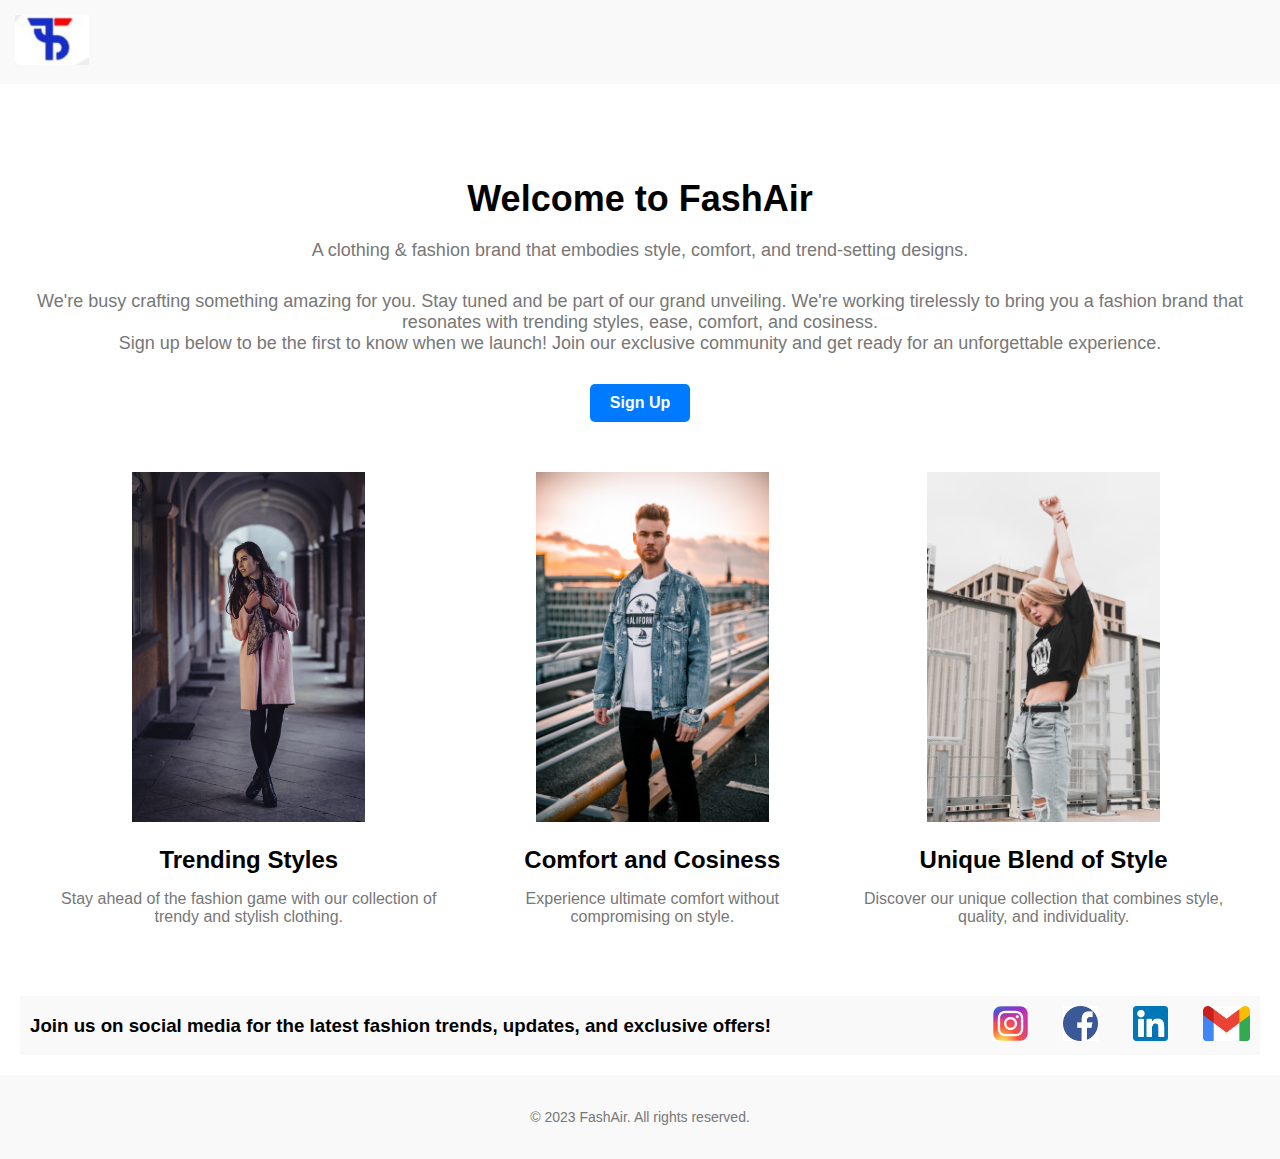
==== index.html @ b5667c3f "home page" ====
<!DOCTYPE html>
<html>

<head>
  <title>FashAir - Clothing Brand</title>

<link rel="stylesheet" href="public/css/style.css"> 
<link rel="stylesheet" href="https://cdnjs.cloudflare.com/ajax/libs/font-awesome/5.15.4/css/all.min.css">

</head>

<body>
  <header>
    <div class="logo">
      <img src="public/images/logo.jpeg" alt="FashAir Logo">
    </div>
    <!-- <nav>
      <ul>
        <li><a href="#">Home</a></li>
        <li><a href="#">Products</a></li>
        <li><a href="#">About Us</a></li>
        <li><a href="#">Contact</a></li>
      </ul>
    </nav> -->
  </header>

  <main>
    <section class="hero">
      <h1>Welcome to FashAir</h1>
      <p>A clothing & fashion brand that embodies style, comfort, and trend-setting designs.</p>
      <p>We're busy crafting something amazing for you. Stay tuned and be part of our grand unveiling. We're working
        tirelessly to bring you a fashion brand that resonates with trending styles, ease, comfort, and
        cosiness.<br>Sign up below to be the first to know when we launch! Join our exclusive community and get ready
        for an unforgettable experience.</p>
      <a href="https://forms.gle/Sq5ZgWLDDweFdtVp7" class="cta-button">Sign Up</a>
    </section>

    <section class="features">
      <div class="feature">
        <img src="public/images/pic1.jpeg" alt="Trending Styles">
        <h2>Trending Styles</h2>
        <p>Stay ahead of the fashion game with our collection of trendy and stylish clothing.</p>
      </div>
      <div class="feature">
        <img src="public/images/pic2.jpeg" alt="Comfort and Cosiness">
        <h2>Comfort and Cosiness</h2>
        <p>Experience ultimate comfort without compromising on style.</p>
      </div>
      <div class="feature">
        <img src="public/images/pic3.jpeg" alt="Unique Blend of Style">
        <h2>Unique Blend of Style</h2>
        <p>Discover our unique collection that combines style, quality, and individuality.</p>
      </div>
    </section>

    <br><br><br>

    <div class="social-media-row">
      <div class="left-section">
        <h3>Join us on social media for the latest fashion trends, updates, and exclusive offers!</h3>
      </div>
      <div class="right-section">
        <a href="https://instagram.com/_fashair_?igshid=NTc4MTIwNjQ2YQ=="><img src="public/images/insta.jpeg"
            alt="Facebook" class="social-logo"></a>
        <a href="https://www.facebook.com/profile.php?id=100093814717870&mibextid=ZbWKwL"><img
            src="public/images/fb.png" alt="Instagram" class="social-logo"></a>
        <a href="https://www.linkedin.com/company/fashair"><img src="public/images/linkedin.png" alt="LinkedIn"
            class="social-logo"></a>
        <a href="mailto:fashair.connect@gmail.com"><img src="public/images/gmail.png" alt="Google"
            class="social-logo"></a>
      </div>
    </div>





  </main>

  <footer>
    <p>&copy; 2023 FashAir. All rights reserved.</p>
  </footer>
</body>

</html>
---- public/css/style.css ----
/* Add your custom styles here */
@media (min-width: 1000px) {

    body {
        font-family: Arial, sans-serif;
        margin: 0;
        padding: 0;
    }

    header {
        background-color: #f9f9f9;
        padding: 15px;
        display: flex;
        justify-content: space-between;
        align-items: center;
    }

    .logo {
        display: inline-block;
    }

    .logo img {
        height: 50px;
    }

    nav ul {
        list-style-type: none;
        margin: 0;
        padding: 0;
        display: flex;
    }

    nav ul li {
        margin-left: 20px;
    }

    main {
        padding: 20px;
    }

    .hero {
        text-align: center;
        padding: 50px 0;
    }

    .hero h1 {
        font-size: 36px;
        margin-bottom: 20px;
    }

    .hero p {
        font-size: 18px;
        color: #777;
        margin-bottom: 30px;
    }

    .cta-button {
        display: inline-block;
        background-color: #007bff;
        color: #fff;
        padding: 10px 20px;
        text-decoration: none;
        border-radius: 5px;
        font-weight: bold;
    }

    .features {
        display: flex;
        justify-content: center;
        /* margin-top: 40px; */
    }

    .feature {
        text-align: center;
        margin: 0 20px;
    }

    .feature img {
        height: 350px;
        /* width: 260px; */
        /* margin-bottom: 20px; */
    }

    .feature h2 {
        font-size: 24px;
        margin-bottom: 10px;
    }

    .feature p {
        font-size: 16px;
        color: #777;
    }

    footer {
        background-color: #f9f9f9;
        padding: 20px;
        text-align: center;
        color: #777;
        font-size: 14px;
    }

    .social-media-row {
        display: flex;
        align-items: center;
        justify-content: space-between;
        background-color: #f9f9f9;
        padding: 10px;
    }

    .social-media-row h3 {
        margin: 0;
    }

    .social-media-row a {
        color: #555;
        margin-left: 10px;
        text-decoration: none;
    }

    .social-media-row {
        display: flex;
        justify-content: space-between;
        align-items: center;
    }

    .left-section {
        flex-grow: 1;
        text-align: left;
    }

    .right-section {
        display: flex;
        justify-content: flex-end;
        align-items: center;
    }

    .right-section a {
        margin-left: 35px;
    }

    .social-logo {
        height: 35px;
        /* Adjust the height as desired */
    }

}













/* Add your custom styles here */
@media (max-width: 999px) {

    body {
        font-family: Arial, sans-serif;
        margin: 0;
        padding: 0;
    }

    header {
        text-align: center;

        background-color: #f9f9f9;
        padding: 10px;
        /* display: flex;
        justify-content: space-between;
        align-items: center; */
    }

    .logo {
        margin: auto;

        /* display: flex;
        justify-content: center;
        align-items: center; */
      }

    .logo img {
        height: 90px;
        /* display: flex;
        justify-content: center;
        align-items: center; */
    }

    nav ul {
        list-style-type: none;
        margin: 0;
        padding: 0;
        display: flex;
    }

    nav ul li {
        margin-left: 20px;
    }

    main {
        padding: 20px;
    }

    .hero {
        text-align: center;
        padding: 50px 0;
    }

    .hero h1 {
        margin-top: -7px;
        font-size: 50px;
        margin-bottom: 40px;
    }

    .hero p {
        font-size: 18px;
        color: #777;
        margin-bottom: 30px;
    }

    .cta-button {
        /* display: inline-block; */
        display: flex;
        justify-content: center;
        flex-wrap: wrap;
        align-items: center;
        flex-basis: 100%;
        background-color: #007bff;
        color: #fff;
        padding: 10px 20px;
        text-decoration: none;
        border-radius: 20px;
        font-weight: bold;
        font-size: 50px;
        height: 100px;
        margin-top: 80px;
        margin-bottom: 30px;
        margin-left: 90px;
        margin-right: 90px;
    }

    .features {
        display: flex;
        justify-content: center;
        /* margin-top: 40px; */
        flex-wrap: wrap;
    }

    .feature {
        /* text-align: center;
        margin: 0 20px;
        text-align: center; */
        margin: 20px;
        display: flex;
        flex-direction: column;
        align-items: center;
        flex-basis: 100%;
    }

    .feature img {
        height: 700px;
        /* width: 260px; */
        /* margin-bottom: 10px; */
    }

    .feature h2 {
        font-size: 32px;
        margin-bottom: -7px;
    }

    .feature p {
        font-size: 24px;
        color: #777;
        margin-bottom: 45px;
    }

    footer {
        background-color: #f9f9f9;
        padding: 20px;
        text-align: center;
        color: #777;
        font-size: 14px;
    }

    .social-media-row {
        flex-direction: column;

        background-color: #f9f9f9;
        /* display: flex;
        align-items: center;
        justify-content: space-between;
        padding: 10px; */
    }

    .social-media-row h3 {
        margin: 0;
    }

    .social-media-row a {
        color: #555;
        margin-left: 10px;
        text-decoration: none;
    }

    .social-media-row {
        display: flex;
        justify-content: space-between;
        align-items: center;
    }

    .left-section {
        width: 100%;
    text-align: center;
    font-size: 30px;
    margin-top: 30px;
    margin-bottom: 40px;
        
        flex-grow: 1;
        /* text-align: left; */

    }

    .right-section {
        width: 100%;
        text-align: center;
        justify-content: center;

        /* display: flex;
        justify-content: flex-end;
        align-items: center; */
    }

    .right-section a {
        margin-left: 35px;
    }

    .social-logo {
        height: 65px;
        padding: 12px;
        /* Adjust the height as desired */
    }

}
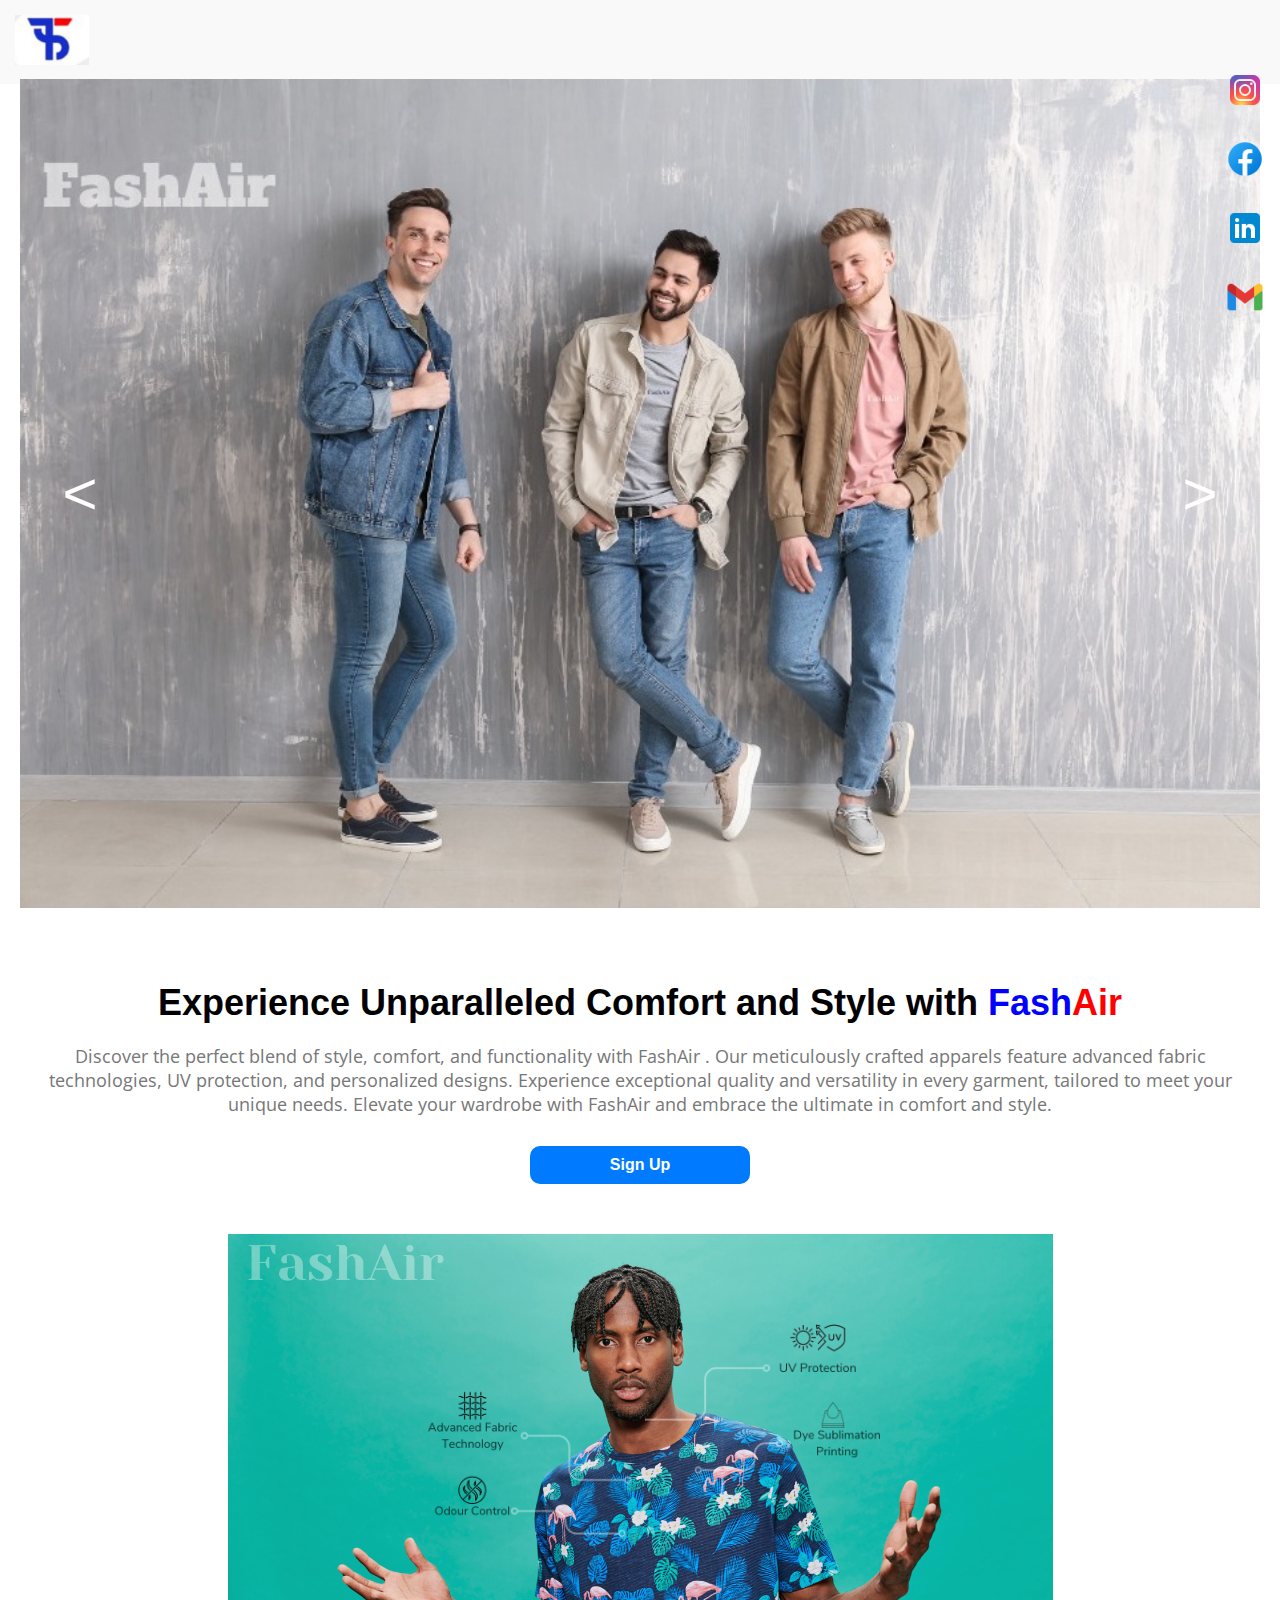
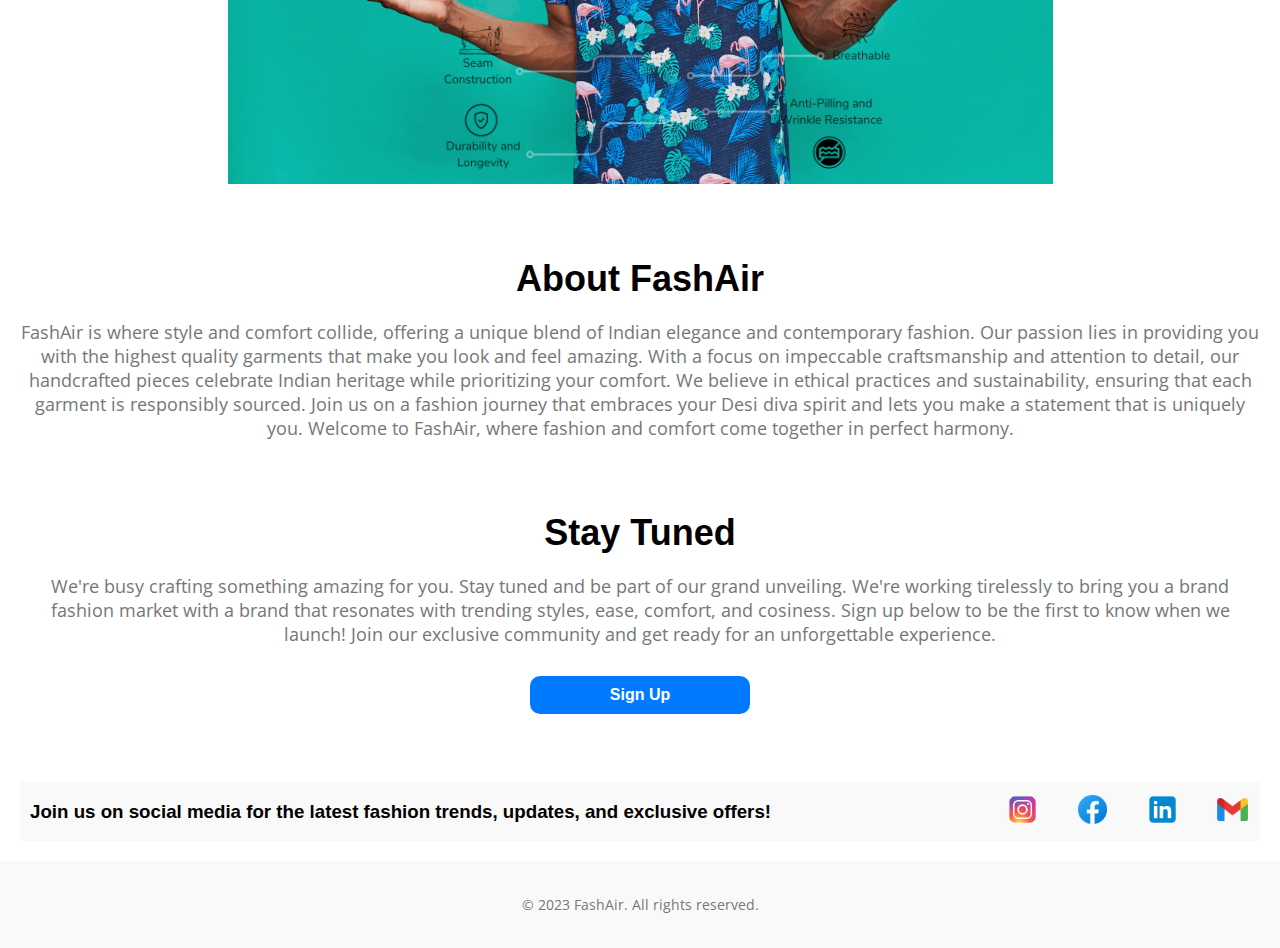
==== commit 8a041bb0: "umang changes" ====
--- a/index.html
+++ b/index.html
@@ -25,17 +25,25 @@
   </header>
 
   <main>
+
+    <div class="slider-container">
+      <div class="slider">
+        <img src="public/images/home1.jpeg" alt="Image 1" />
+        <img src="public/images/home2.jpeg" alt="Image 2" />
+        <img src="public/images/home3.jpeg" alt="Image 3" />
+      </div>
+      <button class="prev-btn">&lt;</button>
+      <button class="next-btn">&gt;</button>
+    </div>
+
+
     <section class="hero">
-      <h1>Welcome to FashAir</h1>
-      <p>A clothing & fashion brand that embodies style, comfort, and trend-setting designs.</p>
-      <p>We're busy crafting something amazing for you. Stay tuned and be part of our grand unveiling. We're working
-        tirelessly to bring you a fashion brand that resonates with trending styles, ease, comfort, and
-        cosiness.<br>Sign up below to be the first to know when we launch! Join our exclusive community and get ready
-        for an unforgettable experience.</p>
+      <h1>Experience Unparalleled Comfort and Style with <span class = "fash">Fash</span><span class = "air">Air</span></h1>
+      <p>Discover the perfect blend of style, comfort, and functionality with FashAir . Our meticulously crafted apparels feature advanced fabric technologies, UV protection, and personalized designs. Experience exceptional quality and versatility in every garment, tailored to meet your unique needs. Elevate your wardrobe with FashAir and embrace the ultimate in comfort and style.</p>
       <a href="https://forms.gle/Sq5ZgWLDDweFdtVp7" class="cta-button">Sign Up</a>
     </section>
 
-    <section class="features">
+    <!-- <section class="features">
       <div class="feature">
         <img src="public/images/pic1.jpeg" alt="Trending Styles">
         <h2>Trending Styles</h2>
@@ -51,26 +59,75 @@
         <h2>Unique Blend of Style</h2>
         <p>Discover our unique collection that combines style, quality, and individuality.</p>
       </div>
+    </section> -->
+
+    <div class="photo-container">
+      <img src="public/images/model2.png" alt="Your Photo">
+      <div class="icon-overlay">
+        <img class="icon-overlay-1" src="public/images/quality/icon1.png" alt="uv Photo">
+      </div>
+      <div class="icon-overlay">
+        <img class="icon-overlay-2" src="public/images/quality/icon2.png" alt="uv Photo">
+      </div>
+      <div class="icon-overlay">
+        <img class="icon-overlay-3" src="public/images/quality/icon3.png" alt="uv Photo">
+      </div>
+      <div class="icon-overlay">
+        <img class="icon-overlay-4" src="public/images/quality/icon4.png" alt="uv Photo">
+      </div>
+      <div class="icon-overlay">
+        <img class="icon-overlay-5" src="public/images/quality/icon5.png" alt="uv Photo">
+      </div>
+      <div class="icon-overlay">
+        <img class="icon-overlay-6" src="public/images/quality/icon6.png" alt="uv Photo">
+      </div>
+      <div class="icon-overlay">
+        <img class="icon-overlay-7" src="public/images/quality/icon7.png" alt="uv Photo">
+      </div>
+      <div class="icon-overlay">
+        <img class="icon-overlay-8" src="public/images/quality/icon8.png" alt="uv Photo">
+      </div>
+      
+    </div>
+
+    <section class="hero">
+      <h1>About FashAir</h1>
+      <p>FashAir is where style and comfort collide, offering a unique blend of Indian elegance and contemporary fashion. Our passion lies in providing you with the highest quality garments that make you look and feel amazing. With a focus on impeccable craftsmanship and attention to detail, our handcrafted pieces celebrate Indian heritage while prioritizing your comfort. We believe in ethical practices and sustainability, ensuring that each garment is responsibly sourced. Join us on a fashion journey that embraces your Desi diva spirit and lets you make a statement that is uniquely you. Welcome to FashAir, where fashion and comfort come together in perfect harmony.</p>
+      <br>
+      <h1>Stay Tuned</h1>
+      <p>We're busy crafting something amazing for you. Stay tuned and be part of our grand unveiling. We're working tirelessly to bring you a brand fashion market with a brand that resonates with trending styles, ease, comfort, and cosiness. Sign up below to be the first to know when we launch! Join our exclusive community and get ready for an unforgettable experience.</p>
+      <a href="https://forms.gle/Sq5ZgWLDDweFdtVp7" class="cta-button">Sign Up</a>
     </section>
 
-    <br><br><br>
+
+    <br>
+
 
     <div class="social-media-row">
       <div class="left-section">
         <h3>Join us on social media for the latest fashion trends, updates, and exclusive offers!</h3>
       </div>
       <div class="right-section">
-        <a href="https://instagram.com/_fashair_?igshid=NTc4MTIwNjQ2YQ=="><img src="public/images/insta.jpeg"
+        <a href="https://instagram.com/_fashair_?igshid=NTc4MTIwNjQ2YQ=="><img src="public/images/insta1.png"
             alt="Facebook" class="social-logo"></a>
         <a href="https://www.facebook.com/profile.php?id=100093814717870&mibextid=ZbWKwL"><img
-            src="public/images/fb.png" alt="Instagram" class="social-logo"></a>
-        <a href="https://www.linkedin.com/company/fashair"><img src="public/images/linkedin.png" alt="LinkedIn"
+            src="public/images/fb1.png" alt="Instagram" class="social-logo"></a>
+        <a href="https://www.linkedin.com/company/fashair"><img src="public/images/linkedin1.png" alt="LinkedIn"
             class="social-logo"></a>
-        <a href="mailto:fashair.connect@gmail.com"><img src="public/images/gmail.png" alt="Google"
+        <a href="mailto:fashair.connect@gmail.com"><img src="public/images/mail.png" alt="Google"
             class="social-logo"></a>
       </div>
     </div>
 
+
+    <div class="social-media-icons">
+        <a href="https://instagram.com/_fashair_?igshid=NTc4MTIwNjQ2YQ==" class="social-icon"><img src="public/images/insta1.png"
+            alt="Facebook"></a>
+        <a href="https://www.facebook.com/profile.php?id=100093814717870&mibextid=ZbWKwL" class="social-icon"><img
+            src="public/images/fb1.png" alt="Instagram"></a>
+        <a href="https://www.linkedin.com/company/fashair" class="social-icon"><img src="public/images/linkedin1.png" alt="LinkedIn"></a>
+        <a href="mailto:fashair.connect@gmail.com" class="social-icon"><img src="public/images/mail.png" alt="Google"></a>
+    </div>
 
 
 
@@ -80,6 +137,9 @@
   <footer>
     <p>&copy; 2023 FashAir. All rights reserved.</p>
   </footer>
+
+  <script src="public/scripts/script.js"></script>
+
 </body>
 
 </html>--- a/public/css/style.css
+++ b/public/css/style.css
@@ -1,11 +1,29 @@
+@import url('https://fonts.googleapis.com/css2?family=Montserrat&display=swap');
+@import url('https://fonts.googleapis.com/css2?family=Lato&display=swap');
+@import url('https://fonts.googleapis.com/css2?family=Playfair+Display&display=swap');
+@import url('https://fonts.googleapis.com/css2?family=Open+Sans&display=swap');
+
+.fash {
+    color: blue;
+}
+
+.air {
+    color: red;
+}
+
+body {
+  font-family: Arial, sans-serif;
+  margin: 0;
+  padding: 0;
+}
+
+p {
+  font-family: 'Open Sans', sans-serif;
+}
+
 /* Add your custom styles here */
 @media (min-width: 1000px) {
 
-    body {
-        font-family: Arial, sans-serif;
-        margin: 0;
-        padding: 0;
-    }
 
     header {
         background-color: #f9f9f9;
@@ -60,8 +78,9 @@
         color: #fff;
         padding: 10px 20px;
         text-decoration: none;
-        border-radius: 5px;
+        border-radius: 10px;
         font-weight: bold;
+        width: 180px;
     }
 
     .features {
@@ -92,6 +111,8 @@
     }
 
     footer {
+        /* position: fixed;
+        bottom: 0; */
         background-color: #f9f9f9;
         padding: 20px;
         text-align: center;
@@ -143,6 +164,124 @@
         /* Adjust the height as desired */
     }
 
+
+    .slider-container {
+        position: relative;
+        width: 100%;
+        overflow: hidden;
+        margin-top: -25px;
+      }
+      
+      .slider {
+        display: flex;
+        transition: transform 0.5s ease-in-out;
+        flex-wrap: nowrap;
+        width: calc(100% * 3);
+      }
+      
+      .slider img {
+        width: 100%;
+        height: auto;
+        object-fit: cover;
+      }
+      
+      .prev-btn,
+      .next-btn {
+        position: absolute;
+        top: 50%;
+        transform: translateY(-50%);
+        width: 100px;
+        height: 100px;
+        font-size: 60px;
+        background-color: transparent;
+        border: none;
+        color: white;
+        cursor: pointer;
+      }
+      
+      .prev-btn {
+        left: 10px;
+      }
+      
+      .next-btn {
+        right: 10px;
+      }
+
+      .photo-container {
+        display: flex;
+        justify-content: center;
+        align-items: center;
+        position: relative;
+      }
+
+      .photo-container img {
+        align-items: center;
+        width: auto;
+        height: 550px;
+        /* margin-bottom: 10px; */
+        opacity: 0.97;
+        object-fit: contain;
+    }
+
+    .icon-overlay img {
+        position: absolute;
+        height: 235px;
+        opacity: 1;
+      }
+      
+      .icon-overlay-1 {
+        top: 100px;
+        left: 400px;
+      }
+      .icon-overlay-2 {
+        top: 160px;
+        left: 410px;
+      }
+      .icon-overlay-3 {
+        top: 320px;
+        left: 420px;
+      }
+      .icon-overlay-4 {
+        top: 412px;
+        left: 420px;
+      }
+      .icon-overlay-5 {
+        top: 60px;
+        right: 380px;
+      }
+      .icon-overlay-6 {
+        top: 100px;
+        right: 350px;
+      }
+      .icon-overlay-7 {
+        top: 300px;
+        right: 350px;
+      }
+      .icon-overlay-8 {
+        top: 390px;
+        right: 360px;
+      }
+
+
+      .social-media-icons {
+        position: fixed;
+        /* bottom: 30px; */
+        top: 70px;
+        right: 15px;
+        display: flex;
+        flex-direction: column;
+        align-items: center;
+    }
+    
+    .social-icon {
+        margin-bottom: 25px;
+    }
+    
+    .social-icon img {
+        /* width: 100px; */
+        height: 40px;
+    }
+
 }
 
 
@@ -160,11 +299,7 @@
 /* Add your custom styles here */
 @media (max-width: 999px) {
 
-    body {
-        font-family: Arial, sans-serif;
-        margin: 0;
-        padding: 0;
-    }
+
 
     header {
         text-align: center;
@@ -207,7 +342,6 @@
     }
 
     .hero {
-        text-align: center;
         padding: 50px 0;
     }
 
@@ -215,6 +349,7 @@
         margin-top: -7px;
         font-size: 50px;
         margin-bottom: 40px;
+        text-align: center;
     }
 
     .hero p {
@@ -237,11 +372,11 @@
         border-radius: 20px;
         font-weight: bold;
         font-size: 50px;
-        height: 100px;
+        height: 90px;
         margin-top: 80px;
         margin-bottom: 30px;
-        margin-left: 90px;
-        margin-right: 90px;
+        margin-left: 130px;
+        margin-right: 130px;
     }
 
     .features {
@@ -295,6 +430,8 @@
         align-items: center;
         justify-content: space-between;
         padding: 10px; */
+        padding-bottom: 25px;
+        margin-bottom: 30px;
     }
 
     .social-media-row h3 {
@@ -345,4 +482,122 @@
         /* Adjust the height as desired */
     }
 
+
+
+    .slider-container {
+        position: relative;
+        width: 100%;
+        overflow: hidden;
+        margin-top: -20px;
+      }
+      
+      .slider {
+        display: flex;
+        transition: transform 0.5s ease-in-out;
+        /* width: 100%;
+        box-sizing: border-box; */
+      }
+      
+      .slider img {
+        width: 100%;
+        height: auto;
+        margin-right: 8px;
+      }
+      
+      .prev-btn,
+      .next-btn {
+        position: absolute;
+        top: 50%;
+        transform: translateY(-50%);
+        width: 100px;
+        height: 100px;
+        font-size: 60px;
+        background-color: transparent;
+        border: none;
+        color: white;
+        cursor: pointer;
+      }
+      
+      .prev-btn {
+        left: 10px;
+      }
+      
+      .next-btn {
+        right: 10px;
+      }
+
+
+
+      .photo-container {
+        position: relative;
+        display: inline-block;
+      }
+
+      .photo-container img {
+        max-width: 100%;
+        height: auto;
+        /* margin-bottom: 10px; */
+        opacity: 0.97;
+    }
+
+    .icon-overlay img {
+        position: absolute;
+        height: 380px;
+        opacity: 1;
+      }
+      
+      .icon-overlay-1 {
+        top: 15px;
+        left: 50px;
+      }
+      .icon-overlay-2 {
+        top: 110px;
+        left: 40px;
+      }
+      .icon-overlay-3 {
+        top: 280px;
+        left: 30px;
+      }
+      .icon-overlay-4 {
+        top: 420px;
+        left: 20px;
+      }
+      .icon-overlay-5 {
+        top: 10px;
+        right: -20px;
+      }
+      .icon-overlay-6 {
+        top: 60px;
+        right: 0px;
+      }
+      .icon-overlay-7 {
+        top: 230px;
+        right: 0px;
+      }
+      .icon-overlay-8 {
+        top: 380px;
+        right: 0px;
+      }
+
+
+
+
+    .social-media-icons {
+        position: fixed;
+        bottom: 30px;
+        right: 20px;
+        display: flex;
+        flex-direction: column;
+        align-items: center;
+    }
+    
+    .social-icon {
+        margin-bottom: 25px;
+    }
+    
+    .social-icon img {
+        /* width: 100px; */
+        height: 85px;
+    }
+
 }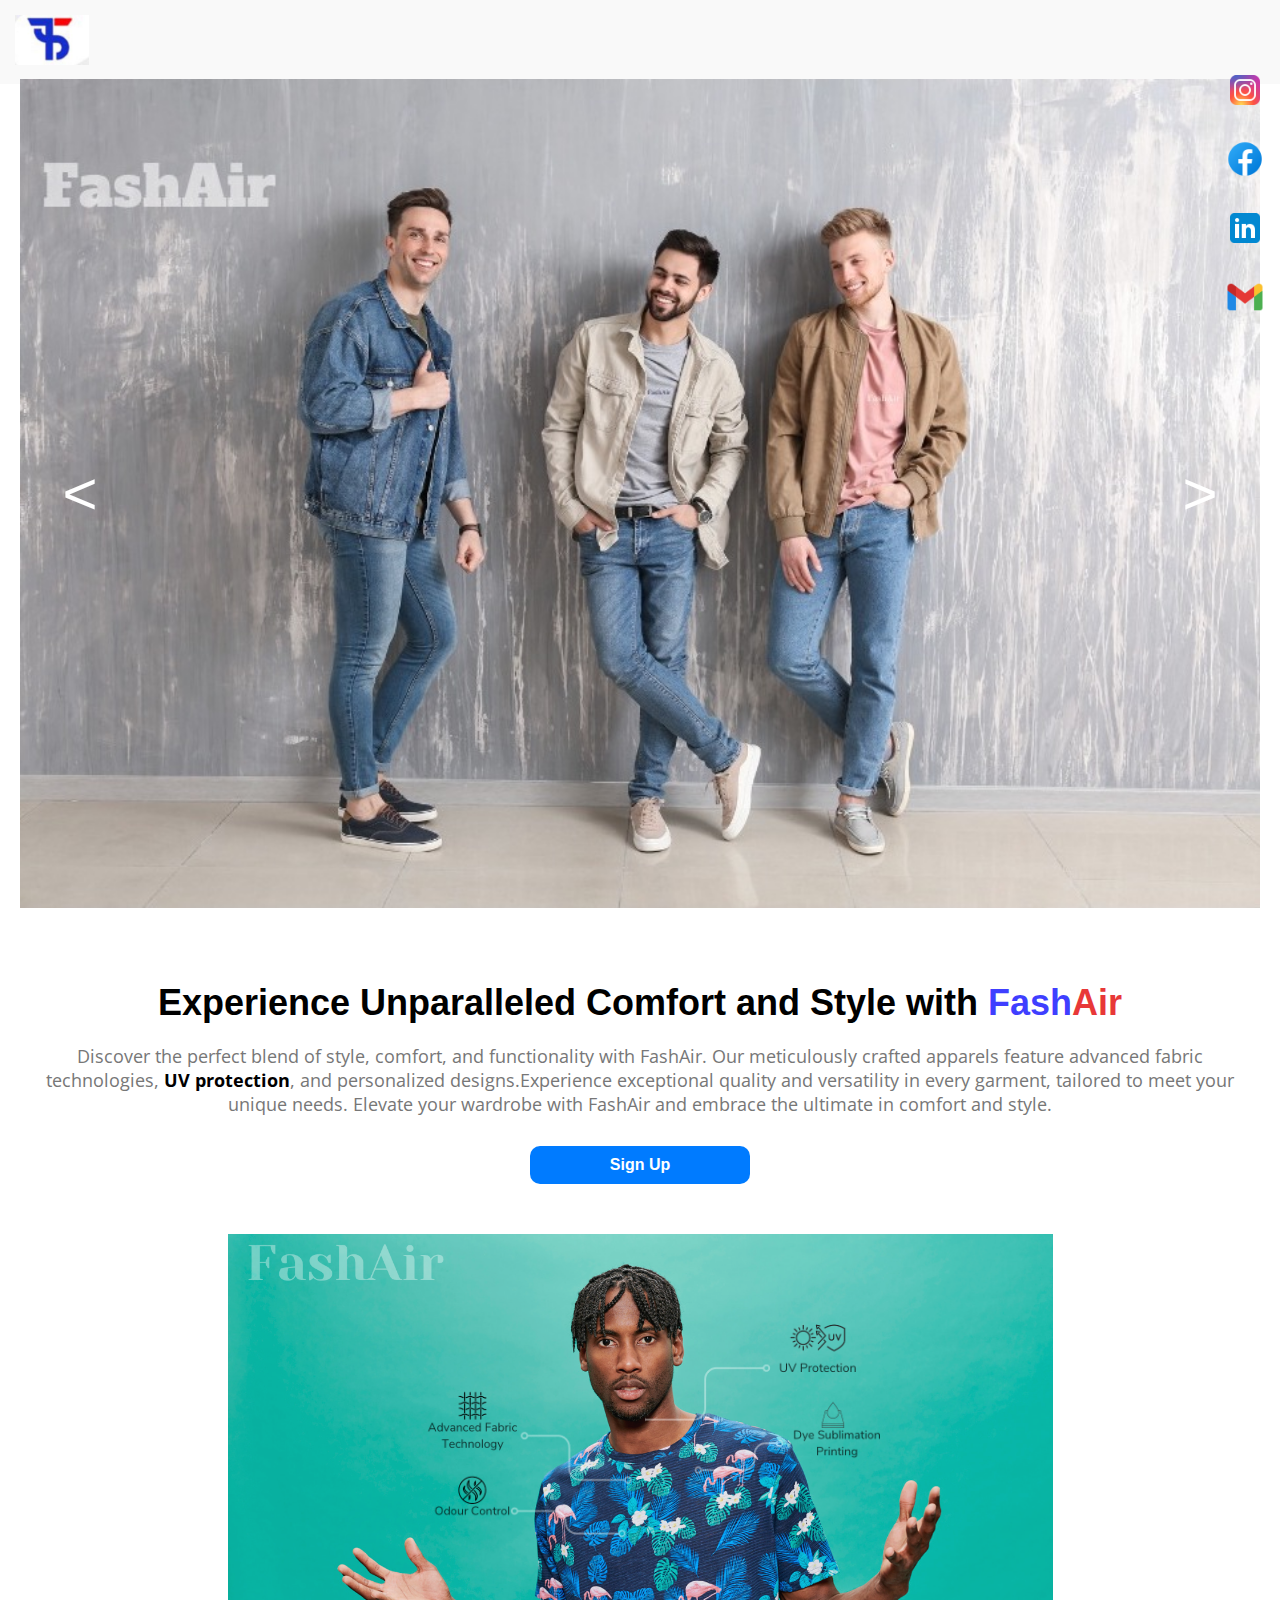
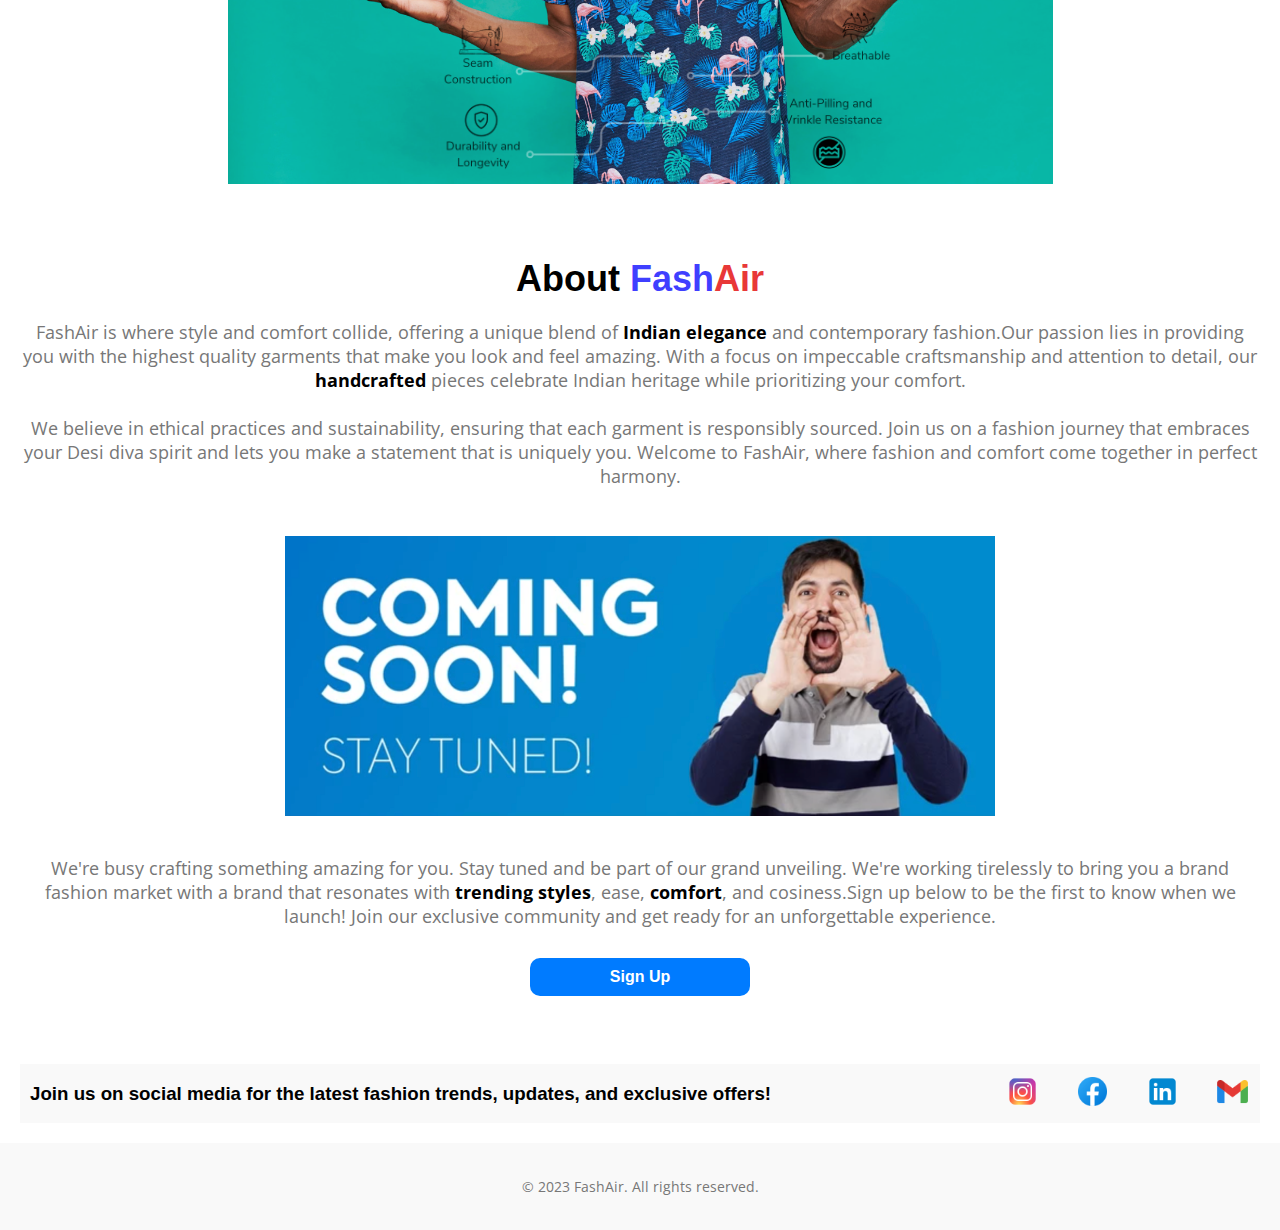
==== commit 962099a0: "fixes" ====
--- a/index.html
+++ b/index.html
@@ -39,8 +39,8 @@
 
     <section class="hero">
       <h1>Experience Unparalleled Comfort and Style with <span class = "fash">Fash</span><span class = "air">Air</span></h1>
-      <p>Discover the perfect blend of style, comfort, and functionality with FashAir . Our meticulously crafted apparels feature advanced fabric technologies, UV protection, and personalized designs. Experience exceptional quality and versatility in every garment, tailored to meet your unique needs. Elevate your wardrobe with FashAir and embrace the ultimate in comfort and style.</p>
-      <a href="https://forms.gle/Sq5ZgWLDDweFdtVp7" class="cta-button">Sign Up</a>
+      <p>Discover the perfect blend of style, comfort, and functionality with FashAir. Our meticulously crafted apparels feature advanced fabric technologies, <span style="color: black; font-weight: bold;">UV protection</span>, and personalized designs.<span class="mb-br"></span><span class="mb-br"></span>Experience exceptional quality and versatility in every garment, tailored to meet your unique needs. Elevate your wardrobe with FashAir and embrace the ultimate in comfort and style.</p>
+      <a href="signup.html" class="cta-button">Sign Up</a>
     </section>
 
     <!-- <section class="features">
@@ -91,12 +91,14 @@
     </div>
 
     <section class="hero">
-      <h1>About FashAir</h1>
-      <p>FashAir is where style and comfort collide, offering a unique blend of Indian elegance and contemporary fashion. Our passion lies in providing you with the highest quality garments that make you look and feel amazing. With a focus on impeccable craftsmanship and attention to detail, our handcrafted pieces celebrate Indian heritage while prioritizing your comfort. We believe in ethical practices and sustainability, ensuring that each garment is responsibly sourced. Join us on a fashion journey that embraces your Desi diva spirit and lets you make a statement that is uniquely you. Welcome to FashAir, where fashion and comfort come together in perfect harmony.</p>
+      <h1>About <span class = "fash">Fash</span><span class = "air">Air</span></h1>
+      <p>FashAir is where style and comfort collide, offering a unique blend of <span style="color: black; font-weight: bold;">Indian elegance</span> and contemporary fashion.<span class="mb-br"></span><span class="mb-br"></span>Our passion lies in providing you with the highest quality garments that make you look and feel amazing. With a focus on impeccable craftsmanship and attention to detail, our <span style="color: black; font-weight: bold;">handcrafted</span> pieces celebrate Indian heritage while prioritizing your comfort.<br><br>We believe in ethical practices and sustainability, ensuring that each garment is responsibly sourced. Join us on a fashion journey that embraces your Desi diva spirit and lets you make a statement that is uniquely you. Welcome to FashAir, where fashion and comfort come together in perfect harmony.</p>
       <br>
-      <h1>Stay Tuned</h1>
-      <p>We're busy crafting something amazing for you. Stay tuned and be part of our grand unveiling. We're working tirelessly to bring you a brand fashion market with a brand that resonates with trending styles, ease, comfort, and cosiness. Sign up below to be the first to know when we launch! Join our exclusive community and get ready for an unforgettable experience.</p>
-      <a href="https://forms.gle/Sq5ZgWLDDweFdtVp7" class="cta-button">Sign Up</a>
+      <img src="public/images/stay_tuned_1.png">
+      <br><br>
+      <!-- <h1>Stay Tuned</h1> -->
+      <p>We're busy crafting something amazing for you. Stay tuned and be part of our grand unveiling. We're working tirelessly to bring you a brand fashion market with a brand that resonates with <span style="color: black; font-weight: bold;">trending styles</span>, ease, <span style="color: black; font-weight: bold;">comfort</span>, and cosiness.<span class="mb-br"></span><span class="mb-br"></span>Sign up below to be the first to know when we launch! Join our exclusive community and get ready for an unforgettable experience.</p>
+      <a href="signup.html" class="cta-button">Sign Up</a>
     </section>
 
 
--- a/public/css/style.css
+++ b/public/css/style.css
@@ -4,11 +4,11 @@
 @import url('https://fonts.googleapis.com/css2?family=Open+Sans&display=swap');
 
 .fash {
-    color: blue;
+  color: rgba(0, 0, 255, 0.761);
 }
 
 .air {
-    color: red;
+  color: rgb(232, 56, 56);
 }
 
 body {
@@ -17,13 +17,15 @@
   padding: 0;
 }
 
-p {
-  font-family: 'Open Sans', sans-serif;
-}
+
 
 /* Add your custom styles here */
 @media (min-width: 1000px) {
 
+
+  p {
+    font-family: 'Open Sans', sans-serif;
+  }
 
     header {
         background-color: #f9f9f9;
@@ -70,6 +72,10 @@
         font-size: 18px;
         color: #777;
         margin-bottom: 30px;
+    }
+    
+    .hero img {
+      height: 280px;
     }
 
     .cta-button {
@@ -299,7 +305,10 @@
 /* Add your custom styles here */
 @media (max-width: 999px) {
 
-
+  p {
+    font-family: 'Open Sans', sans-serif;
+    word-spacing: 4px;
+  }
 
     header {
         text-align: center;
@@ -353,10 +362,22 @@
     }
 
     .hero p {
-        font-size: 18px;
+        font-size: 16px;
         color: #777;
         margin-bottom: 30px;
-    }
+        /* hyphens: auto;
+        overflow-wrap: break-word;
+        word-wrap: break-word;
+        word-break: break-all;
+        hyphenate-character: "-"; */
+    }
+
+    .hero img {
+      /* height: 700px; */
+      width: 100%;
+      /* width: 260px; */
+      /* margin-bottom: 10px; */
+  }
 
     .cta-button {
         /* display: inline-block; */
@@ -436,6 +457,7 @@
 
     .social-media-row h3 {
         margin: 0;
+        font-size: 39px;
     }
 
     .social-media-row a {
@@ -477,7 +499,7 @@
     }
 
     .social-logo {
-        height: 65px;
+        height: 85px;
         padding: 12px;
         /* Adjust the height as desired */
     }
